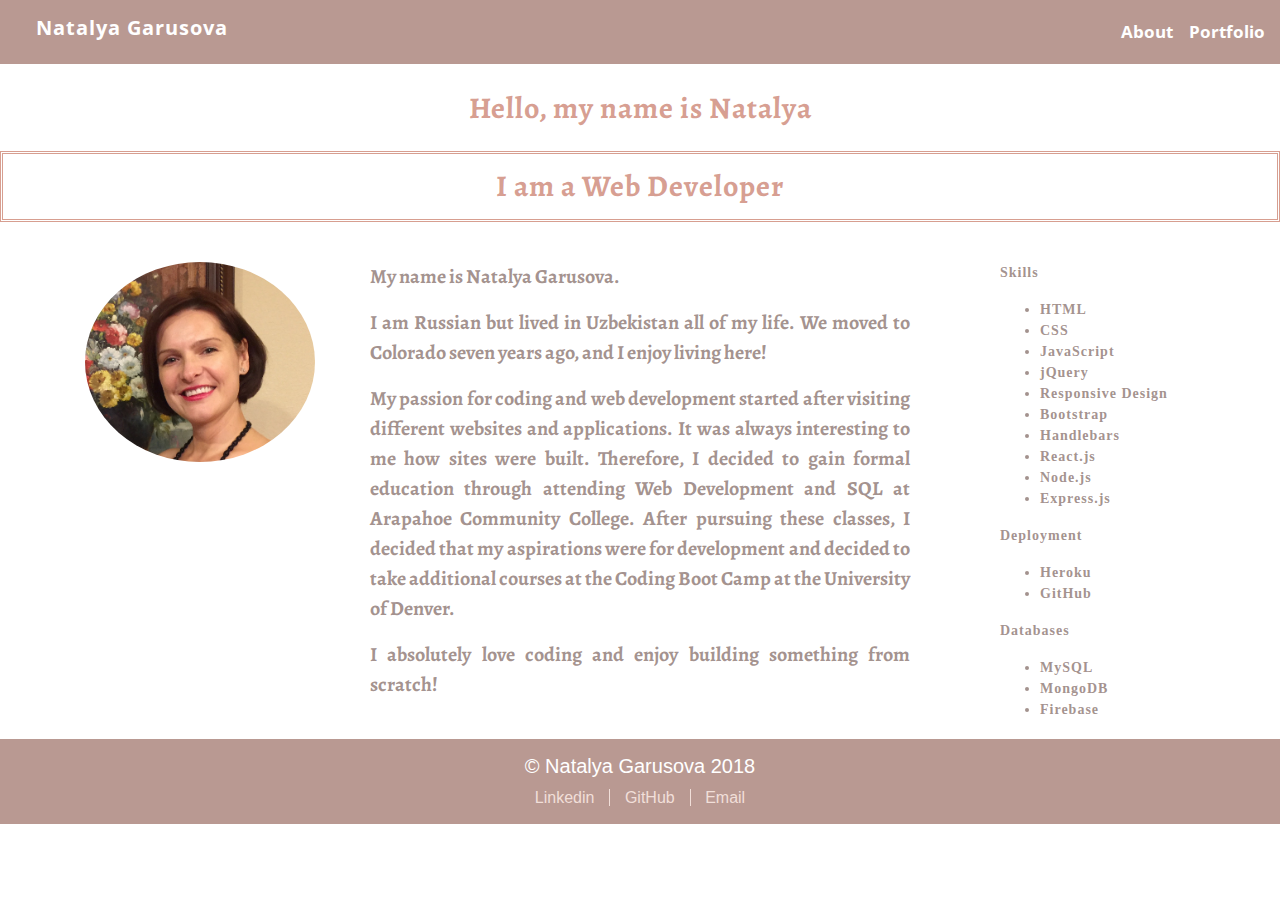
==== about.html @ dcd88e34 "skills added in about" ====
<!DOCTYPE html>
<html lang="en-us">
    <head>
    <!--Fonts-->
    <link href="https://fonts.googleapis.com/css?family=Dancing+Script|Indie+Flower|Libre+Barcode+39+Text|Open+Sans|Pacifico" rel="stylesheet">
    <link href="https://fonts.googleapis.com/css?family=Alegreya|Dancing+Script|Indie+Flower|Libre+Barcode+39+Text|Open+Sans|Pacifico" rel="stylesheet">

    <!--Linking CSS-->
    <link rel="stylesheet" type="text/css" href="./css/about.css">
    
    <!-- Required meta tags -->
    <meta charset="utf-8">
    <meta name="viewport" content="width=device-width, initial-scale=1, shrink-to-fit=no">

     <!--CSS Animate-->
     <link rel="stylesheet"
     href="https://cdnjs.cloudflare.com/ajax/libs/animate.css/3.5.2/animate.min.css">
    
    <!-- Bootstrap CSS -->
    <link rel="stylesheet" href="https://maxcdn.bootstrapcdn.com/bootstrap/4.0.0/css/bootstrap.min.css" integrity="sha384-Gn5384xqQ1aoWXA+058RXPxPg6fy4IWvTNh0E263XmFcJlSAwiGgFAW/dAiS6JXm" crossorigin="anonymous">

   
    <title>About Natalya Garusova</title>  
              
        
    </head>
    <body>
        <!-- <nav id="navHead" class="navbar navbar-expand-lg navbar-light bg-*"> -->
          <nav id="navHead" class="navbar navbar-expand-lg navbar-* navbar bg-*">
                <h1 class="navbar-brand">Natalya Garusova</h1>
                <button class="navbar-toggler" type="button" data-toggle="collapse" data-target="#navbarNav" aria-controls="navbarNav" aria-expanded="false" aria-label="Toggle navigation">
                    <span class="navbar-toggler-icon"></span>
                </button>
                <div class="collapse navbar-collapse" id="navbarNav">
                    <ul class="navbar-nav">
                    
                    <li class="nav-item active">
                        <a class="nav-link" href="about.html">About <span class="sr-only">(current)</span></a>
                    </li>
                    <li class="nav-item">
                        <a class="nav-link" href="index.html">Portfolio</a>
                    </li>
                    </ul>
                </div>
         </nav>

         <p class="animated infinite pulse" class="card-text" id="cardAnimate">Hello, my name is Natalya </p>
         <p id="cardAnimate2" class="card-text">I am a Web Developer</p>
        <br>
         <div class="container">
                <div class="row">
                  <div class="col-3">
                        <img class="bio-image" src="./images/me.jpg" class="rounded float-center img-thumbnail" alt="Natalya Garusova photo"/>
                  </div>
                  <div class="col-6">
                    <div class="textAbout">
                        <p>My name is Natalya Garusova.</p> 
                        <p>I am Russian but lived in Uzbekistan all of my life. We moved to Colorado seven years ago, and I enjoy living here! </p>
                        <p>My passion for coding and web development started after visiting different websites and applications.  It was always interesting to me how sites were built.  Therefore, I decided to gain formal education through attending Web Development and SQL at Arapahoe Community College. After pursuing these classes, I decided that my aspirations were for development and decided to take additional courses at the Coding Boot Camp at the University of Denver. </p>
                        <p>I absolutely love coding and enjoy building something from scratch! </p>
                    </div>           
                  </div>

                  <div class="skills">
                  <div class="col">
                    <p>Skills</p>
                        <ul>
                            <li>HTML</li>
                            <li>CSS</li>
                            <li>JavaScript</li>
                            <li>jQuery</li>
                            <li>Responsive Design</li>
                            <li>Bootstrap</li>
                            <li>Handlebars</li>
                            <li>React.js</li>
                            <li>Node.js</li>
                            <li>Express.js</li>
                        </ul>

                        <p>Deployment</p>
                        <ul>
                            <li>Heroku</li>
                            <li>GitHub</li>
                        </ul> 
                        
                        <p>Databases</p>
                        <ul>
                            <li>MySQL</li>
                            <li>MongoDB</li>
                            <li>Firebase</li>
                        </ul>
                    </div><!--Skills-->          
                  </div>
                </div>
                </div>
              </div>

        <!-- <div class="container">
            <div style="text-align:center"><img class="bio-image" src="./images/me.jpg" class="rounded float-center img-thumbnail" alt="Natalya Garusova photo"/></div>
            <p class="textAbout">
                My name is Natalya Garusova.  I am Russian but lived in Uzbekistan all of my life. We moved to Colorado seven years ago, and I enjoy living here! 
                My passion for coding and web development started after visiting different websites and applications.  It was always interesting to me how sites were built.  Therefore, I decided to gain formal education through attending Web Development and SQL at Arapahoe Community College. After pursuing these classes, I decided that my aspirations were for development and decided to take additional courses at the Coding Boot Camp at the University of Denver.  I absolutely love coding and enjoy building something from scratch! 
            </p>
            
        </div> -->


         <!-- Sticky Footer -->
                     
         <footer> 
                <div class="footer">

                   <div class="container-fluid">
                      <h5 id="footerName" class="text-center" >  &copy; Natalya Garusova 2018 </h5> 
                        <nav class="connect">
                          <a  id="Linkedin" href="https://www.linkedin.com/in/natalya-garusova6399/">Linkedin</a>
                          <a  id="GitHub" href="https://github.com/NatalyaGar">GitHub</a>
                          <a  id="Email" href="mailto:natalya.garusova@gmail.com">Email</a>
                        </nav>
                   </div> 
                   
                 </div>  
                
             </footer> 

          <!--JavaScript--> 
          <script src="https://code.jquery.com/jquery-3.2.1.slim.min.js" integrity="sha384-KJ3o2DKtIkvYIK3UENzmM7KCkRr/rE9/Qpg6aAZGJwFDMVNA/GpGFF93hXpG5KkN" crossorigin="anonymous"></script>
          <script src="https://cdnjs.cloudflare.com/ajax/libs/popper.js/1.12.9/umd/popper.min.js" integrity="sha384-ApNbgh9B+Y1QKtv3Rn7W3mgPxhU9K/ScQsAP7hUibX39j7fakFPskvXusvfa0b4Q" crossorigin="anonymous"></script>
          <script src="https://maxcdn.bootstrapcdn.com/bootstrap/4.0.0/js/bootstrap.min.js" integrity="sha384-JZR6Spejh4U02d8jOt6vLEHfe/JQGiRRSQQxSfFWpi1MquVdAyjUar5+76PVCmYl" crossorigin="anonymous"></script>
      </body>
  </html>
---- css/about.css ----
.navbar-brand,
h1
 {
    font-family: 'Open Sans', sans-serif;
    font-weight: bold;
    letter-spacing: 1px;
    color: white;
    padding:30px 20px;
    
}
#navHead{
    border-bottom: 2px solid white;
    background-color:#ad8880db;

}
#navbarNav {
    font-size: 17px;
    margin-left: 68%;
    font-weight: bold;
    font-family: 'Open Sans', sans-serif;   
}
.nav-link{
    
    color: white;
}

.nav-link:hover {
    color: #6e5b54 !important;
 }

 #cardAnimate,
 #cardAnimate2{
    text-align: center;
    font-weight: bold;
    font-size: 30px;
    color: #d08e7edb;
    letter-spacing: 1px;
    font-family: 'Alegreya', serif;
    margin-top: 20px;

}

#cardAnimate2{
    /* border-bottom: 2px solid #d08e7edb; */
    padding:10px;
    border-style: double;
}

.bio-image{
    width: 230px;
    height: 200px;
    margin-bottom: 2%;
    border-radius: 50%;
}
.textAbout{
    /* text-align: center; */
    text-align: justify;
    font-weight: bold;
    font-size: 20px;
    color:#94807bdb;
    /* letter-spacing: 1px; */
    font-family: 'Alegreya', serif;
}

.skills{
    margin-left: 60px;
    text-align: justify;
    font-weight: bold;
    font-size: 14px;
    color:#94807bdb;
    letter-spacing: 1px;
    font-family:'Dancing+Script' ;
}

#footerName{
    color: white;
    margin-top: 3px;
    padding-top: 15px;
}

.connect{
    text-align: center;
}

#Linkedin,
 #GitHub,
 #Email{
    color: #f1dfd9;
 }


 #Linkedin,
 #GitHub{
    border-right: 1px solid #f1dfd9;
    margin:10px 10px 10px 0px;
    padding-right: 15px;
   
 }
 

               /* Sticky footer styles
                -------------------------------------------------- */
                html {
                    position: relative;
                    min-height: 100%;
                    }
                    body {
                    /* Margin bottom by footer height */
                    margin-bottom: 0px;
                    }
                    .footer {
                    position: relative;
                    bottom: 0;
                    width:100%;
                   
                
                    /* Set the fixed height of the footer here */
                    height: 85px;
                    background-color: #ad8880db;
                    }
                    

html{
    height: 100%;
    position: relative;
  
  }
html {
    box-sizing: border-box;
}
*, *:before, *:after {
   box-sizing: inherit;
}
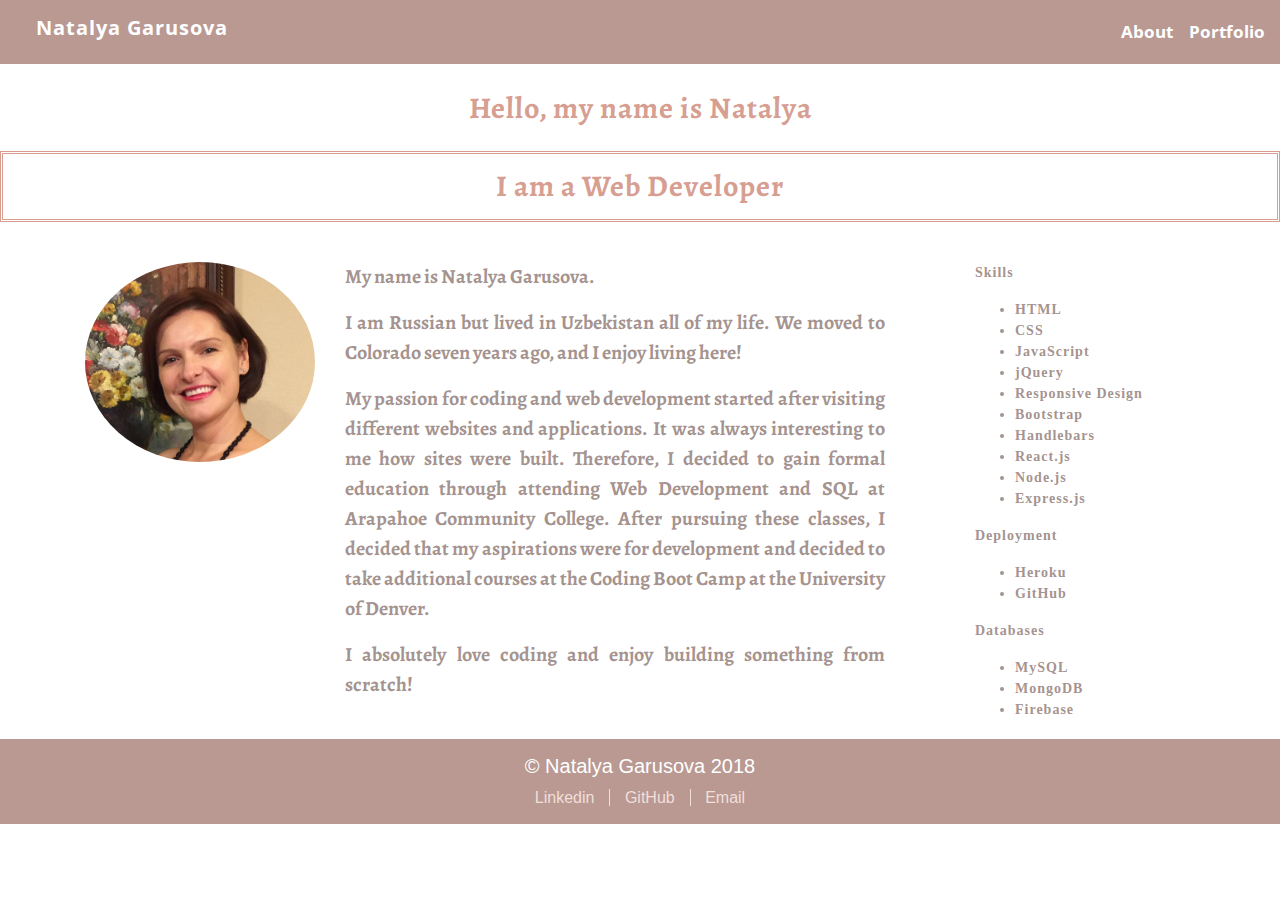
==== commit c1299b40: "animation and div" ====
--- a/about.html
+++ b/about.html
@@ -44,14 +44,18 @@
                 </div>
          </nav>
 
-         <p class="animated infinite pulse" class="card-text" id="cardAnimate">Hello, my name is Natalya </p>
-         <p id="cardAnimate2" class="card-text">I am a Web Developer</p>
+         <p class="card-text" id="cardAnimate">Hello, my name is Natalya </p>
+         <p class="animated infiniter rollIn" id="cardAnimate2" class="card-text">I am a Web Developer</p>
         <br>
          <div class="container">
                 <div class="row">
-                  <div class="col-3">
-                        <img class="bio-image" src="./images/me.jpg" class="rounded float-center img-thumbnail" alt="Natalya Garusova photo"/>
-                  </div>
+
+                  <div>
+                    <div class="col-3">
+                            <img class="bio-image" src="./images/me.jpg" class="rounded float-center img-thumbnail" alt="Natalya Garusova photo"/>
+                    </div>
+                  </div> 
+
                   <div class="col-6">
                     <div class="textAbout">
                         <p>My name is Natalya Garusova.</p> 
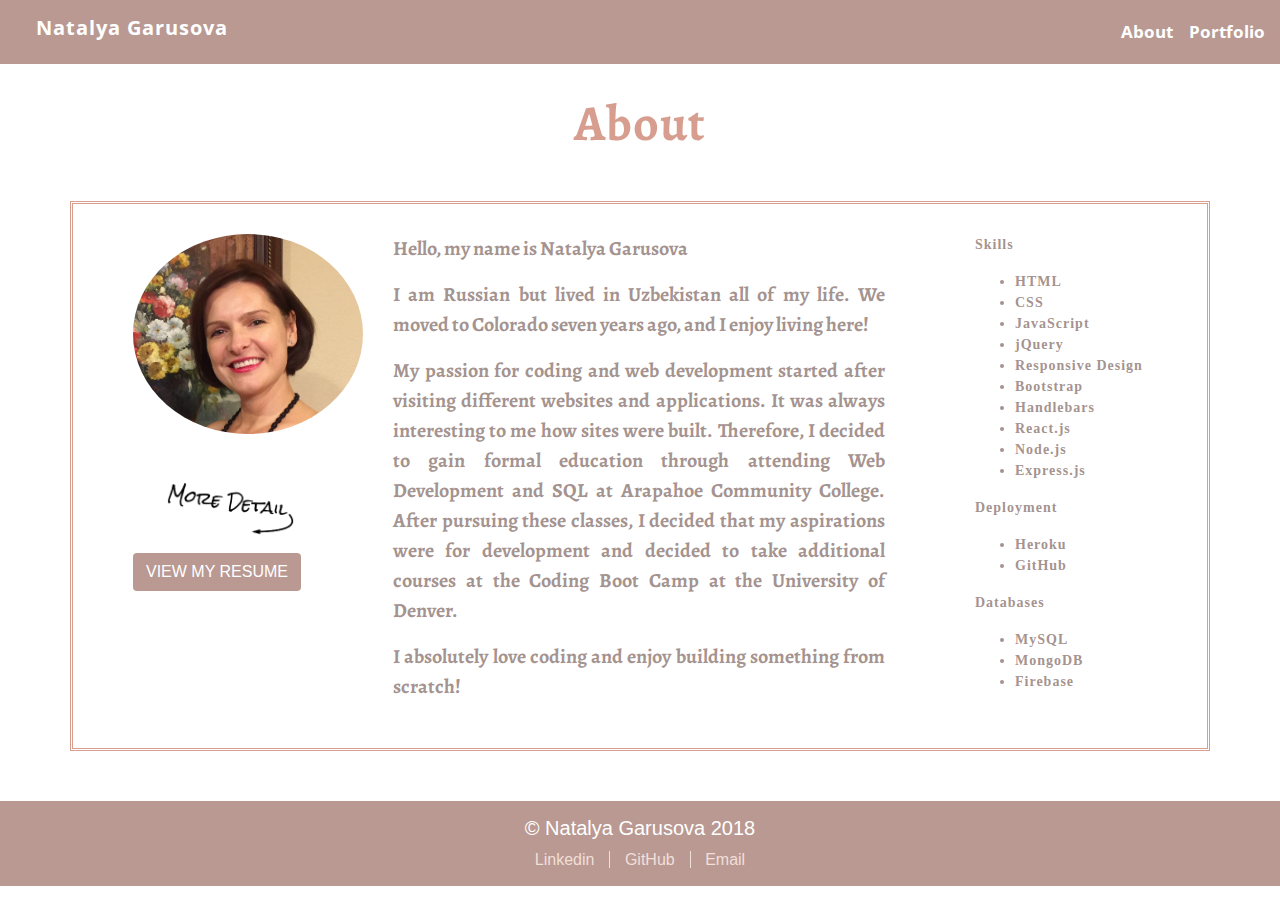
==== commit b8e9f661: "resume button and more detail css" ====
--- a/about.html
+++ b/about.html
@@ -2,9 +2,8 @@
 <html lang="en-us">
     <head>
     <!--Fonts-->
-    <link href="https://fonts.googleapis.com/css?family=Dancing+Script|Indie+Flower|Libre+Barcode+39+Text|Open+Sans|Pacifico" rel="stylesheet">
     <link href="https://fonts.googleapis.com/css?family=Alegreya|Dancing+Script|Indie+Flower|Libre+Barcode+39+Text|Open+Sans|Pacifico" rel="stylesheet">
-
+    <link href="https://fonts.googleapis.com/css?family=Courgette" rel="stylesheet">
     <!--Linking CSS-->
     <link rel="stylesheet" type="text/css" href="./css/about.css">
     
@@ -43,22 +42,22 @@
                     </ul>
                 </div>
          </nav>
-
-         <p class="card-text" id="cardAnimate">Hello, my name is Natalya </p>
-         <p class="animated infiniter rollIn" id="cardAnimate2" class="card-text">I am a Web Developer</p>
+         <p class="animated infiniter rollIn" id="cardAnimate2" class="card-text">About</p>
         <br>
-         <div class="container">
+         <div id="containerAbout" class="container">
                 <div class="row">
 
                   <div>
                     <div class="col-3">
-                            <img class="bio-image" src="./images/me.jpg" class="rounded float-center img-thumbnail" alt="Natalya Garusova photo"/>
+                          <p> <img class="bio-image" src="./images/me.jpg" class="rounded float-center img-thumbnail" alt="Natalya Garusova photo"/></p>
+                         <p><img class="moreDetail" src="./images/detail.png" alt="more details image"/></p>
+                         <p><a class="btn" href="#" role="button">VIEW MY RESUME</a></p>
                     </div>
                   </div> 
 
                   <div class="col-6">
                     <div class="textAbout">
-                        <p>My name is Natalya Garusova.</p> 
+                        <p>Hello, my name is Natalya Garusova</p>
                         <p>I am Russian but lived in Uzbekistan all of my life. We moved to Colorado seven years ago, and I enjoy living here! </p>
                         <p>My passion for coding and web development started after visiting different websites and applications.  It was always interesting to me how sites were built.  Therefore, I decided to gain formal education through attending Web Development and SQL at Arapahoe Community College. After pursuing these classes, I decided that my aspirations were for development and decided to take additional courses at the Coding Boot Camp at the University of Denver. </p>
                         <p>I absolutely love coding and enjoy building something from scratch! </p>
@@ -99,16 +98,6 @@
                 </div>
               </div>
 
-        <!-- <div class="container">
-            <div style="text-align:center"><img class="bio-image" src="./images/me.jpg" class="rounded float-center img-thumbnail" alt="Natalya Garusova photo"/></div>
-            <p class="textAbout">
-                My name is Natalya Garusova.  I am Russian but lived in Uzbekistan all of my life. We moved to Colorado seven years ago, and I enjoy living here! 
-                My passion for coding and web development started after visiting different websites and applications.  It was always interesting to me how sites were built.  Therefore, I decided to gain formal education through attending Web Development and SQL at Arapahoe Community College. After pursuing these classes, I decided that my aspirations were for development and decided to take additional courses at the Coding Boot Camp at the University of Denver.  I absolutely love coding and enjoy building something from scratch! 
-            </p>
-            
-        </div> -->
-
-
          <!-- Sticky Footer -->
                      
          <footer> 
--- a/css/about.css
+++ b/css/about.css
@@ -1,3 +1,4 @@
+
 .navbar-brand,
 h1
  {
@@ -28,22 +29,21 @@
     color: #6e5b54 !important;
  }
 
- #cardAnimate,
- #cardAnimate2{
+#cardAnimate2{
     text-align: center;
     font-weight: bold;
-    font-size: 30px;
-    color: #d08e7edb;
+    font-size: 50px;
+    color:  #d08e7edb;
     letter-spacing: 1px;
     font-family: 'Alegreya', serif;
     margin-top: 20px;
-
 }
-
-#cardAnimate2{
-    /* border-bottom: 2px solid #d08e7edb; */
-    padding:10px;
-    border-style: double;
+#containerAbout{
+    border-style: double; 
+    color:  #d08e7edb;
+    padding: 30px 60px 30px 60px;
+    background-color:white;
+    margin-bottom: 50px;
 }
 
 .bio-image{
@@ -52,13 +52,19 @@
     margin-bottom: 2%;
     border-radius: 50%;
 }
+
+.moreDetail{
+    width: 130px;
+    margin-left: 90%;
+    margin-top: 90%;
+   
+}
+
 .textAbout{
-    /* text-align: center; */
     text-align: justify;
     font-weight: bold;
     font-size: 20px;
     color:#94807bdb;
-    /* letter-spacing: 1px; */
     font-family: 'Alegreya', serif;
 }
 
@@ -71,6 +77,14 @@
     letter-spacing: 1px;
     font-family:'Dancing+Script' ;
 }
+.btn{
+   background-color: #ad8880db;
+   color:white;
+}
+
+.btn:hover {
+    color: #6e5b54 !important;
+ }
 
 #footerName{
     color: white;
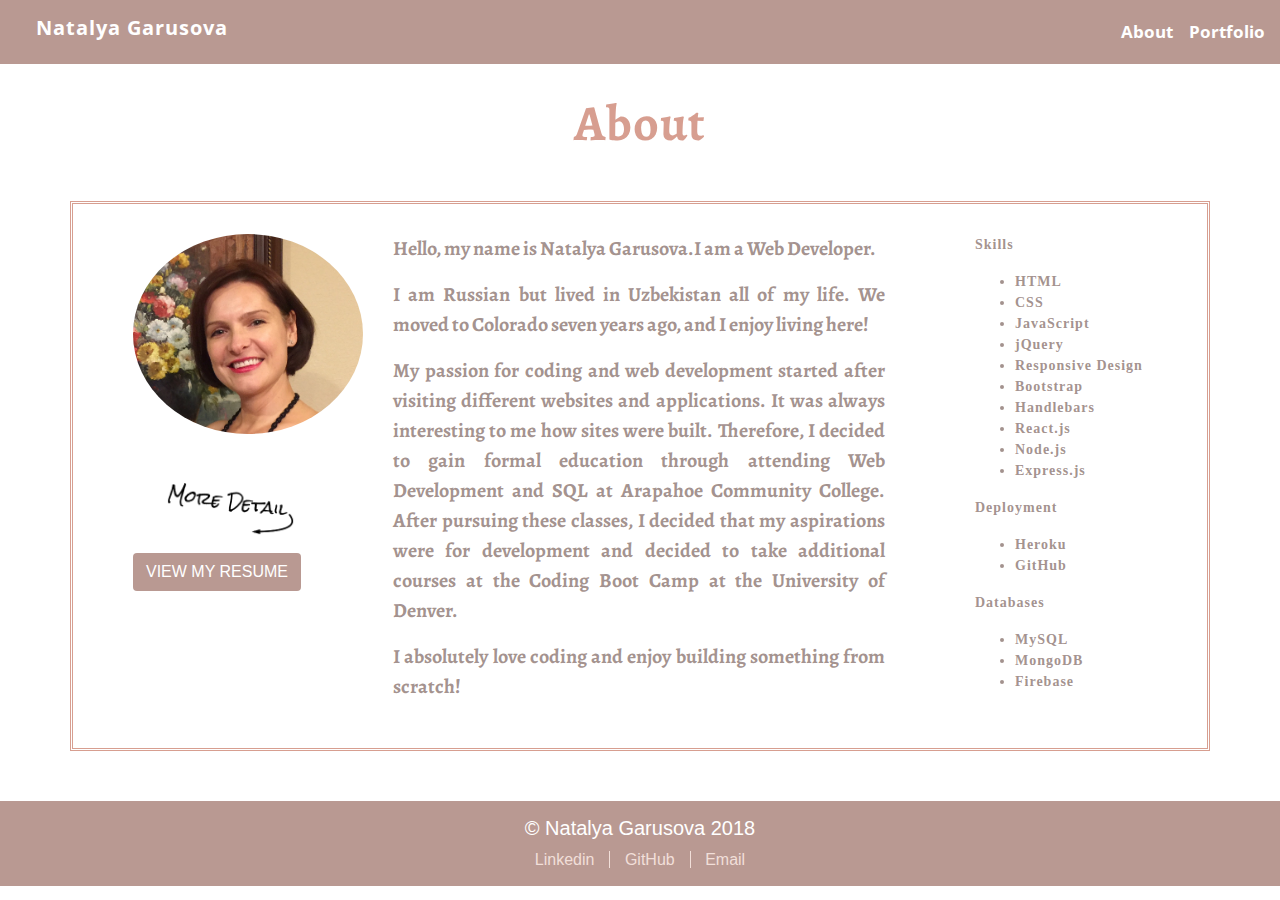
==== commit b08be76e: "text changes" ====
--- a/about.html
+++ b/about.html
@@ -51,13 +51,13 @@
                     <div class="col-3">
                           <p> <img class="bio-image" src="./images/me.jpg" class="rounded float-center img-thumbnail" alt="Natalya Garusova photo"/></p>
                          <p><img class="moreDetail" src="./images/detail.png" alt="more details image"/></p>
-                         <p><a class="btn" href="#" role="button">VIEW MY RESUME</a></p>
+                         <p><a class="btn" target="_blank" href="https://documentcloud.adobe.com/link/track?uri=urn%3Aaaid%3Ascds%3AUS%3A2674bec8-dedc-4b22-b44a-e62f85a93e32" role="button">VIEW MY RESUME</a></p>
                     </div>
                   </div> 
 
                   <div class="col-6">
                     <div class="textAbout">
-                        <p>Hello, my name is Natalya Garusova</p>
+                        <p>Hello, my name is Natalya Garusova.I am a Web Developer.</p>
                         <p>I am Russian but lived in Uzbekistan all of my life. We moved to Colorado seven years ago, and I enjoy living here! </p>
                         <p>My passion for coding and web development started after visiting different websites and applications.  It was always interesting to me how sites were built.  Therefore, I decided to gain formal education through attending Web Development and SQL at Arapahoe Community College. After pursuing these classes, I decided that my aspirations were for development and decided to take additional courses at the Coding Boot Camp at the University of Denver. </p>
                         <p>I absolutely love coding and enjoy building something from scratch! </p>
@@ -106,9 +106,9 @@
                    <div class="container-fluid">
                       <h5 id="footerName" class="text-center" >  &copy; Natalya Garusova 2018 </h5> 
                         <nav class="connect">
-                          <a  id="Linkedin" href="https://www.linkedin.com/in/natalya-garusova6399/">Linkedin</a>
-                          <a  id="GitHub" href="https://github.com/NatalyaGar">GitHub</a>
-                          <a  id="Email" href="mailto:natalya.garusova@gmail.com">Email</a>
+                          <a target="_blank" id="Linkedin" href="https://www.linkedin.com/in/natalya-garusova6399/">Linkedin</a>
+                          <a target="_blank" id="GitHub" href="https://github.com/NatalyaGar">GitHub</a>
+                          <a id="Email" href="mailto:natalya.garusova@gmail.com">Email</a>
                         </nav>
                    </div> 
                    
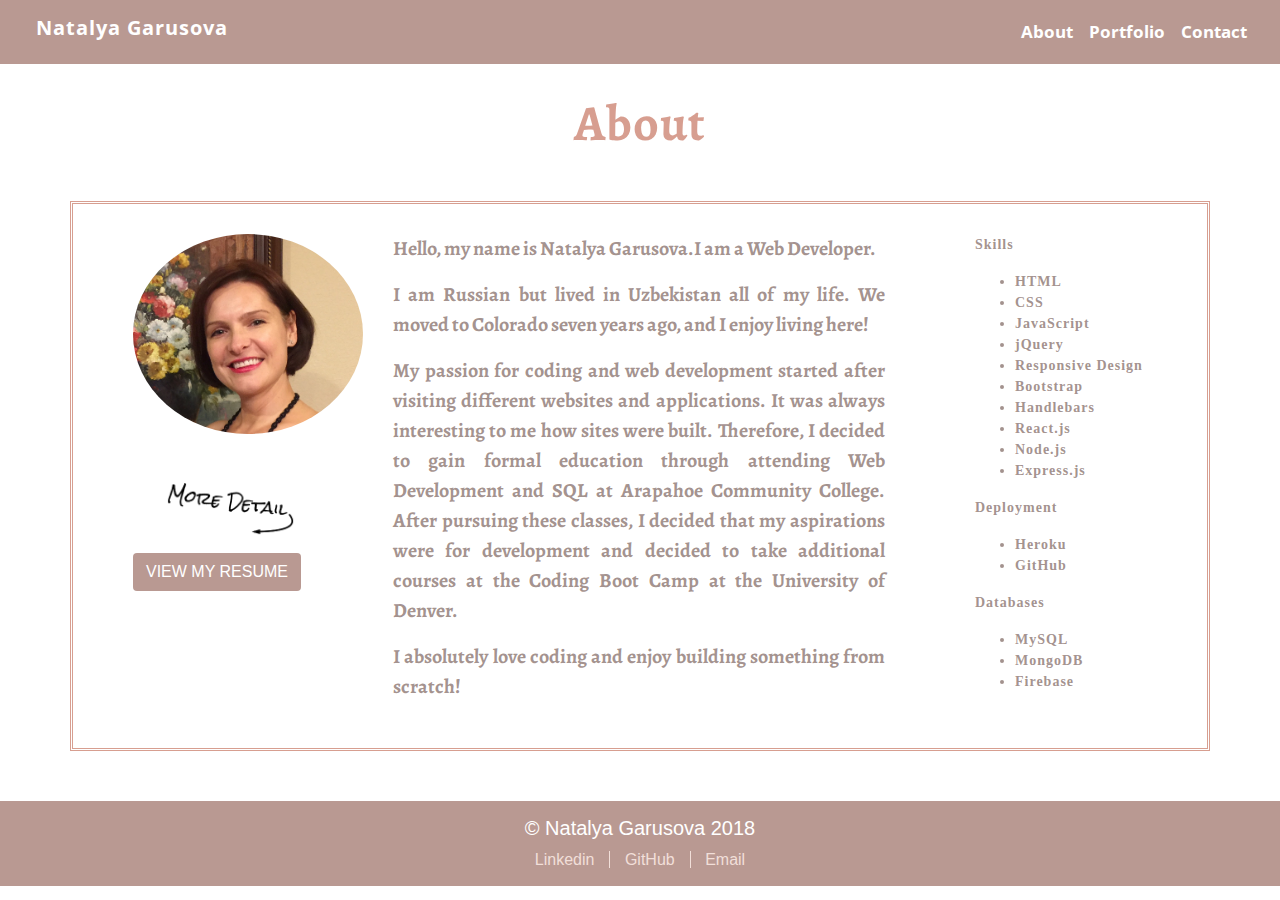
==== commit f4d5b034: "clean up the code" ====
--- a/about.html
+++ b/about.html
@@ -1,27 +1,23 @@
 <!DOCTYPE html>
 <html lang="en-us">
     <head>
-    <!--Fonts-->
-    <link href="https://fonts.googleapis.com/css?family=Alegreya|Dancing+Script|Indie+Flower|Libre+Barcode+39+Text|Open+Sans|Pacifico" rel="stylesheet">
-    <link href="https://fonts.googleapis.com/css?family=Courgette" rel="stylesheet">
-    <!--Linking CSS-->
-    <link rel="stylesheet" type="text/css" href="./css/about.css">
-    
-    <!-- Required meta tags -->
-    <meta charset="utf-8">
-    <meta name="viewport" content="width=device-width, initial-scale=1, shrink-to-fit=no">
+        <!--Fonts-->
+        <link href="https://fonts.googleapis.com/css?family=Alegreya|Dancing+Script|Indie+Flower|Libre+Barcode+39+Text|Open+Sans|Pacifico" rel="stylesheet">
+        <link href="https://fonts.googleapis.com/css?family=Courgette" rel="stylesheet">
+        <!--Linking CSS-->
+        <link rel="stylesheet" type="text/css" href="./css/about.css">
 
-     <!--CSS Animate-->
-     <link rel="stylesheet"
-     href="https://cdnjs.cloudflare.com/ajax/libs/animate.css/3.5.2/animate.min.css">
-    
-    <!-- Bootstrap CSS -->
-    <link rel="stylesheet" href="https://maxcdn.bootstrapcdn.com/bootstrap/4.0.0/css/bootstrap.min.css" integrity="sha384-Gn5384xqQ1aoWXA+058RXPxPg6fy4IWvTNh0E263XmFcJlSAwiGgFAW/dAiS6JXm" crossorigin="anonymous">
+        <!-- Required meta tags -->
+        <meta charset="utf-8">
+        <meta name="viewport" content="width=device-width, initial-scale=1, shrink-to-fit=no">
 
-   
-    <title>About Natalya Garusova</title>  
-              
-        
+            <!--CSS Animate-->
+            <link rel="stylesheet"
+            href="https://cdnjs.cloudflare.com/ajax/libs/animate.css/3.5.2/animate.min.css">
+
+        <!-- Bootstrap CSS -->
+        <link rel="stylesheet" href="https://maxcdn.bootstrapcdn.com/bootstrap/4.0.0/css/bootstrap.min.css" integrity="sha384-Gn5384xqQ1aoWXA+058RXPxPg6fy4IWvTNh0E263XmFcJlSAwiGgFAW/dAiS6JXm" crossorigin="anonymous"> 
+        <title>About Natalya Garusova</title>     
     </head>
     <body>
         <!-- <nav id="navHead" class="navbar navbar-expand-lg navbar-light bg-*"> -->
@@ -39,11 +35,14 @@
                     <li class="nav-item">
                         <a class="nav-link" href="index.html">Portfolio</a>
                     </li>
+                    <li class="nav-item">
+                            <a class="nav-link" href="contact.html">Contact</a>
+                    </li>
                     </ul>
                 </div>
-         </nav>
+           </nav>
          <p class="animated infiniter rollIn" id="cardAnimate2" class="card-text">About</p>
-        <br>
+         <br>
          <div id="containerAbout" class="container">
                 <div class="row">
 
@@ -102,7 +101,6 @@
                      
          <footer> 
                 <div class="footer">
-
                    <div class="container-fluid">
                       <h5 id="footerName" class="text-center" >  &copy; Natalya Garusova 2018 </h5> 
                         <nav class="connect">
@@ -111,10 +109,8 @@
                           <a id="Email" href="mailto:natalya.garusova@gmail.com">Email</a>
                         </nav>
                    </div> 
-                   
                  </div>  
-                
-             </footer> 
+        </footer> 
 
           <!--JavaScript--> 
           <script src="https://code.jquery.com/jquery-3.2.1.slim.min.js" integrity="sha384-KJ3o2DKtIkvYIK3UENzmM7KCkRr/rE9/Qpg6aAZGJwFDMVNA/GpGFF93hXpG5KkN" crossorigin="anonymous"></script>
--- a/css/about.css
+++ b/css/about.css
@@ -16,7 +16,7 @@
 }
 #navbarNav {
     font-size: 17px;
-    margin-left: 68%;
+    margin-left: 60%;
     font-weight: bold;
     font-family: 'Open Sans', sans-serif;   
 }
@@ -126,7 +126,6 @@
                     position: relative;
                     bottom: 0;
                     width:100%;
-                   
                 
                     /* Set the fixed height of the footer here */
                     height: 85px;
